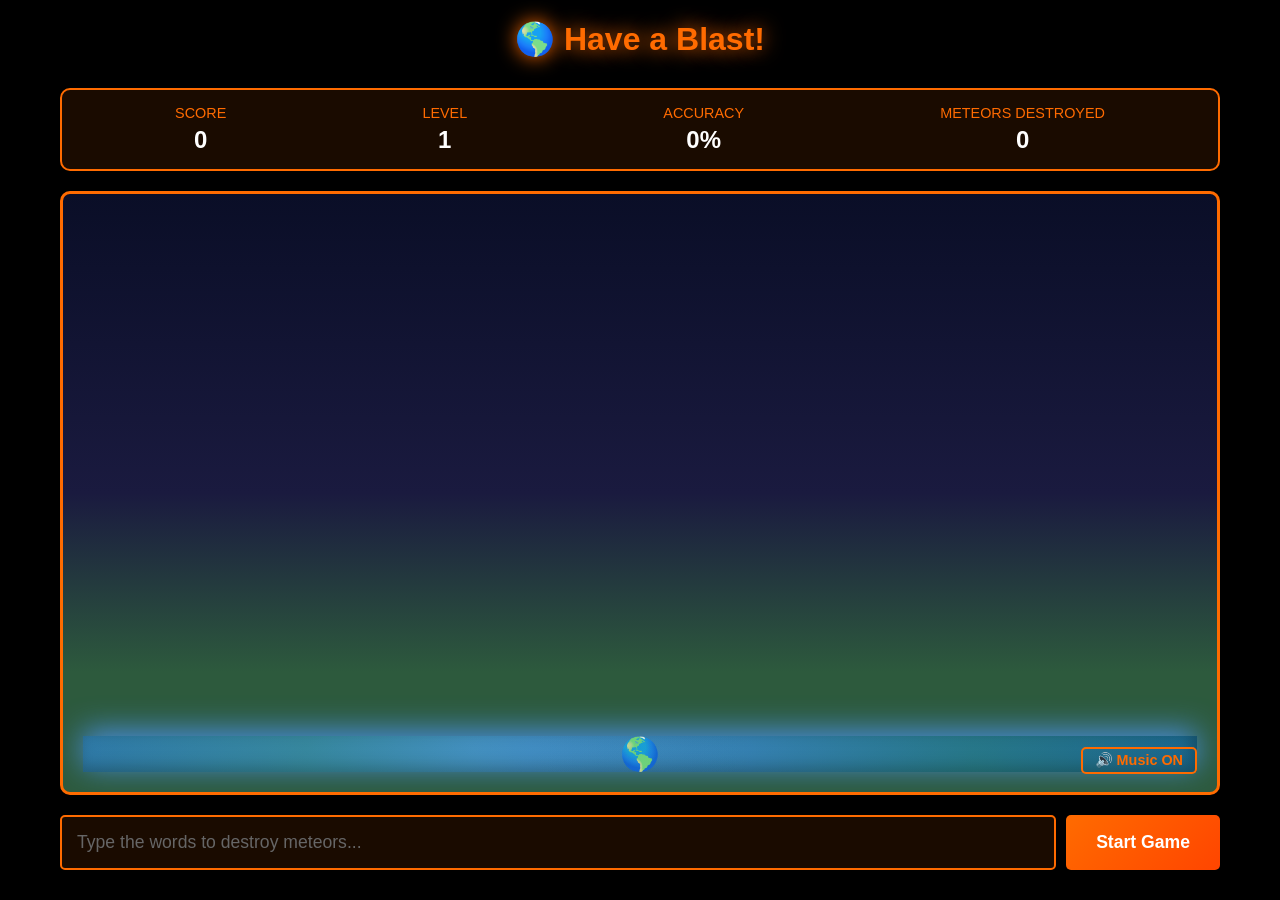
==== enn/index.html @ 9406c1b1 "Add files via upload" ====
<!DOCTYPE html>
<html lang="en">
<head>
    <meta charset="UTF-8">
    <meta name="viewport" content="width=device-width, initial-scale=1.0">
    <link rel="stylesheet" href="./style.css">
    <link rel="icon" type="image/png" href="https://raw.githubusercontent.com/AJTekniko/ajtekniko/main/pics/profile-pic.png">
    <title>Have a Blast!</title>
</head>
<body>
    <div class="container">
        <div class="header">
            <h1>🌎 Have a Blast!</h1>
        </div>

        <div class="game-info">
            <div class="info-item">
                <div class="info-label">Score</div>
                <div class="info-value" id="score">0</div>
            </div>
            <div class="info-item">
                <div class="info-label">Level</div>
                <div class="info-value" id="level">1</div>
            </div>
            <div class="info-item">
                <div class="info-label">Accuracy</div>
                <div class="info-value" id="accuracy">0%</div>
            </div>
            <div class="info-item">
                <div class="info-label">Meteors Destroyed</div>
                <div class="info-value" id="destroyed">0</div>
            </div>
        </div>

        <div class="game-area">
            <div class="space-area" id="spaceArea"></div>
            <div class="earth-container">
                <div class="earth">🌎</div>
                <button class="music-toggle" id="musicToggle">🔊 Music ON</button>
            </div>
            <!-- Created by Alberto J. -->
            <div class="game-over" id="gameOver">
                <h2>GAME OVER!</h2>
                <div class="score" id="finalScore">0</div>
                <div class="stats">
                    <div class="stats-row">
                        <span>Final Level:</span>
                        <span id="statsFinalLevel">1</span>
                    </div>
                    <div class="stats-row">
                        <span>Meteors Destroyed:</span>
                        <span id="statsDestroyed">0</span>
                    </div>
                    <div class="stats-row">
                        <span>Accuracy:</span>
                        <span id="statsAccuracy">0%</span>
                    </div>
                    <div class="stats-divider"></div>
                    <div class="high-score-section">
                        <h3>⭐ Your High Score</h3>
                        <div class="stats-row">
                            <span>Score:</span>
                            <span id="statsHighScore">0</span>
                        </div>
                        <div class="stats-row">
                            <span>Meteors Destroyed:</span>
                            <span id="statsHighScoreMeteors">0</span>
                        </div>
                    </div>
                </div>
                <div class="controls">
                    <button onclick="location.reload()">Play Again</button>
                </div>
            </div>
        </div>

        <div class="input-area">
            <input type="text" id="input" placeholder="Type the words to destroy meteors..." autocomplete="off">
            <button id="startBtn" onclick="startGame()">Start Game</button>
        </div>
    </div>
    <script src="script.js"></script>
</body>
</html>
---- enn/style.css ----
* {
            margin: 0;
            padding: 0;
            box-sizing: border-box;
        }

        body {
            font-family: 'Arial', sans-serif;
            background: #000;
            display: flex;
            justify-content: center;
            align-items: center;
            min-height: 100vh;
            color: #fff;
            overflow: hidden;
        }

        .container {
            width: 100%;
            max-width: 1200px;
            padding: 20px;
            display: flex;
            flex-direction: column;
            height: 100vh;
        }

        .header {
            text-align: center;
            margin-bottom: 20px;
        }

        h1 {
            font-size: 2em;
            margin-bottom: 10px;
            text-shadow: 0 0 20px #ff6b00;
            color: #ff6b00;
        }

        .game-info {
            display: flex;
            justify-content: space-around;
            margin-bottom: 20px;
            background: rgba(255, 107, 0, 0.1);
            padding: 15px;
            border-radius: 10px;
            border: 2px solid #ff6b00;
        }

        .info-item {
            text-align: center;
        }

        .info-label {
            color: #ff6b00;
            font-size: 0.9em;
            text-transform: uppercase;
        }

        .info-value {
            font-size: 1.5em;
            font-weight: bold;
            color: #fff;
            margin-top: 5px;
        }

        .game-area {
            flex: 1;
            background: linear-gradient(180deg, #0a0e27 0%, #1a1a3f 50%, #2d5a3d 80%);
            border: 3px solid #ff6b00;
            border-radius: 10px;
            padding: 20px;
            position: relative;
            overflow: hidden;
            margin-bottom: 20px;
            display: flex;
            flex-direction: column;
        }

        .space-area {
            flex: 1;
            position: relative;
            overflow: hidden;
        }

        .meteor {
            position: absolute;
            width: 80px;
            height: 80px;
            background-size: contain;
            background-repeat: no-repeat;
            background-position: center;
            display: flex;
            align-items: center;
            justify-content: center;
            font-weight: bold;
            text-align: center;
            padding: 5px;
            color: #fff;
            text-shadow: 2px 2px 4px rgba(0,0,0,0.8);
            border: 2px solid transparent;
        }

        .meteor.active {
            filter: drop-shadow(0 0 15px #ffff00);
        }

        .word-text {
            display: flex;
            flex-direction: column;
            align-items: center;
            gap: 2px;
            width: 100%;
            background: rgba(0, 0, 0, 0.7);
            padding: 3px;
            border-radius: 3px;
        }

        .language1 {
            color: #00ff88;
            font-size: 1.1em;
            font-weight: bold;
        }

        .language2 {
            color: #ffaaaa;
            font-size: 0.7em;
            opacity: 0.75;
        }

        .remaining {
            color: #ffcccc;
            font-size: 0.8em;
        }

        .earth-container {
            width: 100%;
            height: 4vh;
            position: relative;
            margin-top: auto;
        }

        .earth {
            width: 100%;
            height: 100%;
            background: radial-gradient(circle at 35% 35%, #4a90e2, #1a5f9f);
            border-radius: 0;
            position: relative;
            box-shadow: 0 -5px 30px #4a90e2, inset -5px -5px 15px rgba(0,0,0,0.3);
            display: flex;
            align-items: center;
            justify-content: center;
            font-size: 2em;
            color: #fff;
        }

        .earth::after {
            content: '';
            position: absolute;
            width: 100%;
            height: 100%;
            background: 
                radial-gradient(circle at 20% 30%, rgba(34, 139, 34, 0.3) 0%, transparent 50%),
                radial-gradient(circle at 80% 70%, rgba(34, 139, 34, 0.3) 0%, transparent 50%);
            border-radius: 0;
        }

        .explosion {
            position: absolute;
            width: 100px;
            height: 100px;
            pointer-events: none;
        }

        .explosion-particle {
            position: absolute;
            width: 8px;
            height: 8px;
            background: #ff6b00;
            border-radius: 50%;
            animation: particleExplosion 0.6s ease-out forwards;
        }

        @keyframes particleExplosion {
            0% {
                opacity: 1;
                transform: translate(0, 0) scale(1);
            }
            100% {
                opacity: 0;
                transform: translate(var(--tx), var(--ty)) scale(0);
            }
        }

        .input-area {
            display: flex;
            gap: 10px;
            margin-bottom: 10px;
        }

        input[type="text"] {
            flex: 1;
            padding: 15px;
            font-size: 1.1em;
            background: rgba(255, 107, 0, 0.1);
            border: 2px solid #ff6b00;
            border-radius: 5px;
            color: #fff;
            outline: none;
            transition: all 0.3s ease;
        }

        input[type="text"]:focus {
            background: rgba(255, 107, 0, 0.2);
            box-shadow: 0 0 20px #ff6b00;
        }

        input[type="text"]::placeholder {
            color: #666;
        }

        button {
            padding: 15px 30px;
            font-size: 1.1em;
            background: linear-gradient(135deg, #ff6b00 0%, #ff4500 100%);
            color: #fff;
            border: none;
            border-radius: 5px;
            cursor: pointer;
            font-weight: bold;
            transition: all 0.3s ease;
        }

        button:hover {
            transform: scale(1.05);
            box-shadow: 0 0 20px #ff6b00;
        }

        button:active {
            transform: scale(0.95);
        }

        button:disabled {
            opacity: 0.5;
            cursor: not-allowed;
        }

        .game-over {
            display: none;
            position: fixed;
            top: 50%;
            left: 50%;
            transform: translate(-50%, -50%);
            background: rgba(0, 0, 0, 0.98);
            padding: 40px;
            border-radius: 15px;
            border: 3px solid #ff2000;
            text-align: center;
            z-index: 100;
            min-width: 350px;
            box-shadow: 0 0 50px #ff6b00;
            max-height: 90vh;
            overflow-y: auto;
        }

        .game-over.show {
            display: block;
        }

        .game-over h2 {
            font-size: 2.5em;
            margin-bottom: 20px;
            color: #ff2000;
        }

        .game-over .score {
            color: #ff6b00;
            font-size: 2.5em;
            font-weight: bold;
            margin: 20px 0;
        }

        .stats {
            text-align: left;
            margin-top: 20px;
            padding: 15px;
            background: rgba(255, 107, 0, 0.1);
            border-radius: 5px;
            border: 1px solid #ff6b00;
        }

        .stats-row {
            display: flex;
            justify-content: space-between;
            margin: 8px 0;
            font-size: 1.1em;
        }

        .stats-divider {
            border-top: 1px solid #ff6b00;
            margin: 15px 0;
        }

        .high-score-section {
            margin-top: 15px;
            padding: 15px;
            background: rgba(255, 215, 0, 0.1);
            border: 1px solid #ffd700;
            border-radius: 5px;
        }

        .high-score-section h3 {
            color: #ffd700;
            font-size: 1em;
            margin-bottom: 10px;
            text-transform: uppercase;
        }

        .high-score-section .stats-row {
            color: #ffd700;
        }

        .controls {
            text-align: center;
            margin-top: 20px;
        }

        .controls button {
            margin-right: 10px;
        }

        .level-up {
            position: fixed;
            top: 50%;
            left: 50%;
            transform: translate(-50%, -50%);
            font-size: 4em;
            color: #ff6b00;
            text-shadow: 0 0 20px #ff6b00;
            pointer-events: none;
            animation: levelUpAnimation 2s ease-out forwards;
            z-index: 50;
        }

        @keyframes levelUpAnimation {
            0% {
                opacity: 1;
                transform: translate(-50%, -50%) scale(1);
            }
            100% {
                opacity: 0;
                transform: translate(-50%, -50%) scale(2);
            }
        }

        .damage-screen {
            position: fixed;
            top: 0;
            left: 0;
            width: 100%;
            height: 100%;
            background: rgba(255, 0, 0, 0.3);
            pointer-events: none;
            opacity: 0;
            animation: damageFlash 0.3s ease-out forwards;
            z-index: 75;
        }

        @keyframes damageFlash {
            0% { opacity: 1; }
            100% { opacity: 0; }
        }

        .music-toggle {
            position: absolute;
            bottom: -2px;
            right: 0px;
            background: rgba(255, 107, 0, 0);
            border: 2px solid #ff6b00;
            color: #ff6b00;
            padding: 3px 12px;
            border-radius: 5px;
            cursor: pointer;
            font-weight: bold;
            z-index: 20;
            transition: all 0.3s ease;
            font-size: 0.9em;
        }

        .music-toggle:hover {
            background: rgba(255, 107, 0, 0.5);
            box-shadow: 0 0 15px #ff6b00;
        }
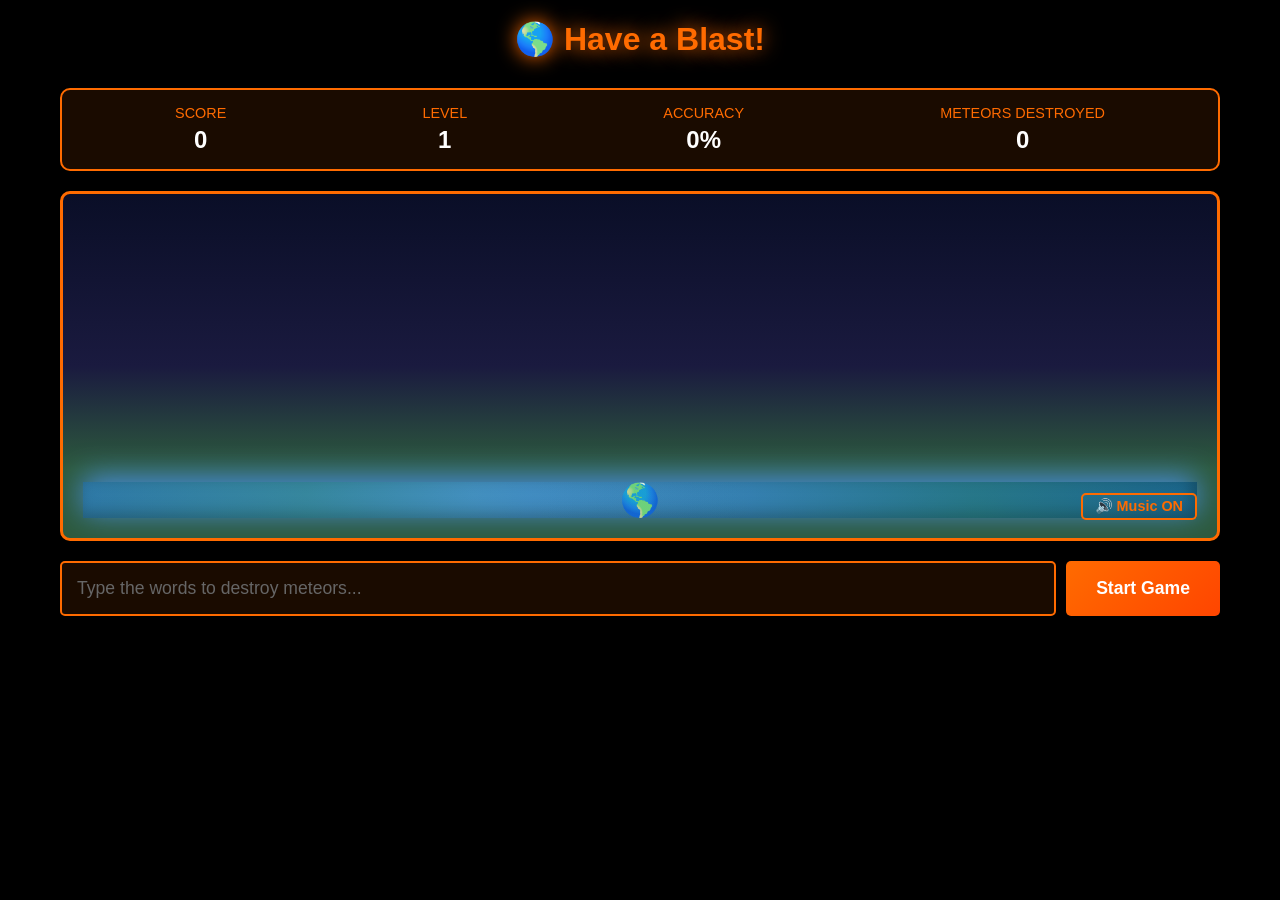
==== commit b196dc0c: "Update index.html" ====
--- a/enn/index.html
+++ b/enn/index.html
@@ -1,84 +1 @@
-<!DOCTYPE html>
-<html lang="en">
-<head>
-    <meta charset="UTF-8">
-    <meta name="viewport" content="width=device-width, initial-scale=1.0">
-    <link rel="stylesheet" href="./style.css">
-    <link rel="icon" type="image/png" href="https://raw.githubusercontent.com/AJTekniko/ajtekniko/main/pics/profile-pic.png">
-    <title>Have a Blast!</title>
-</head>
-<body>
-    <div class="container">
-        <div class="header">
-            <h1>🌎 Have a Blast!</h1>
-        </div>
-
-        <div class="game-info">
-            <div class="info-item">
-                <div class="info-label">Score</div>
-                <div class="info-value" id="score">0</div>
-            </div>
-            <div class="info-item">
-                <div class="info-label">Level</div>
-                <div class="info-value" id="level">1</div>
-            </div>
-            <div class="info-item">
-                <div class="info-label">Accuracy</div>
-                <div class="info-value" id="accuracy">0%</div>
-            </div>
-            <div class="info-item">
-                <div class="info-label">Meteors Destroyed</div>
-                <div class="info-value" id="destroyed">0</div>
-            </div>
-        </div>
-
-        <div class="game-area">
-            <div class="space-area" id="spaceArea"></div>
-            <div class="earth-container">
-                <div class="earth">🌎</div>
-                <button class="music-toggle" id="musicToggle">🔊 Music ON</button>
-            </div>
-            <!-- Created by Alberto J. -->
-            <div class="game-over" id="gameOver">
-                <h2>GAME OVER!</h2>
-                <div class="score" id="finalScore">0</div>
-                <div class="stats">
-                    <div class="stats-row">
-                        <span>Final Level:</span>
-                        <span id="statsFinalLevel">1</span>
-                    </div>
-                    <div class="stats-row">
-                        <span>Meteors Destroyed:</span>
-                        <span id="statsDestroyed">0</span>
-                    </div>
-                    <div class="stats-row">
-                        <span>Accuracy:</span>
-                        <span id="statsAccuracy">0%</span>
-                    </div>
-                    <div class="stats-divider"></div>
-                    <div class="high-score-section">
-                        <h3>⭐ Your High Score</h3>
-                        <div class="stats-row">
-                            <span>Score:</span>
-                            <span id="statsHighScore">0</span>
-                        </div>
-                        <div class="stats-row">
-                            <span>Meteors Destroyed:</span>
-                            <span id="statsHighScoreMeteors">0</span>
-                        </div>
-                    </div>
-                </div>
-                <div class="controls">
-                    <button onclick="location.reload()">Play Again</button>
-                </div>
-            </div>
-        </div>
-
-        <div class="input-area">
-            <input type="text" id="input" placeholder="Type the words to destroy meteors..." autocomplete="off">
-            <button id="startBtn" onclick="startGame()">Start Game</button>
-        </div>
-    </div>
-    <script src="script.js"></script>
-</body>
-</html>+<!DOCTYPE html><html lang="en"><head><meta charset="UTF-8"><meta name="viewport" content="width=device-width, initial-scale=1.0"><link rel="stylesheet" href="./style.css"><link rel="icon" type="image/png" href="https://raw.githubusercontent.com/AJTekniko/ajtekniko/main/pics/profile-pic.png"><title>Have a Blast!</title></head><body><div class="container"><div class="header"><h1>🌎 Have a Blast!</h1></div><div class="game-info"><div class="info-item"><div class="info-label">Score</div><div class="info-value" id="score">0</div></div><div class="info-item"><div class="info-label">Level</div><div class="info-value" id="level">1</div></div><div class="info-item"><div class="info-label">Accuracy</div><div class="info-value" id="accuracy">0%</div></div><div class="info-item"><div class="info-label">Meteors Destroyed</div><div class="info-value" id="destroyed">0</div></div></div><div class="game-area"><div class="space-area" id="spaceArea"></div><div class="earth-container"><div class="earth">🌎</div><button class="music-toggle" id="musicToggle">🔊 Music ON</button></div><div class="game-over" id="gameOver"><h2>GAME OVER!</h2><div class="score" id="finalScore">0</div><div class="stats"><div class="stats-row"><span>Final Level:</span><span id="statsFinalLevel">1</span></div><div class="stats-row"><span>Meteors Destroyed:</span><span id="statsDestroyed">0</span></div><div class="stats-row"><span>Accuracy:</span><span id="statsAccuracy">0%</span></div><div class="stats-divider"></div><div class="high-score-section"><h3>⭐ Your High Score</h3><div class="stats-row"><span>Score:</span><span id="statsHighScore">0</span></div><div class="stats-row"><span>Meteors Destroyed:</span><span id="statsHighScoreMeteors">0</span></div></div></div><div class="controls"><button onclick="location.reload()">Play Again</button></div></div></div><div class="input-area"><input type="text" id="input" placeholder="Type the words to destroy meteors..." autocomplete="off"><button id="startBtn" onclick="startGame()">Start Game</button></div></div><script src="script.js"></script></body></html>
--- a/enn/style.css
+++ b/enn/style.css
@@ -1,392 +1 @@
-        * {
-            margin: 0;
-            padding: 0;
-            box-sizing: border-box;
-        }
-
-        body {
-            font-family: 'Arial', sans-serif;
-            background: #000;
-            display: flex;
-            justify-content: center;
-            align-items: center;
-            min-height: 100vh;
-            color: #fff;
-            overflow: hidden;
-        }
-
-        .container {
-            width: 100%;
-            max-width: 1200px;
-            padding: 20px;
-            display: flex;
-            flex-direction: column;
-            height: 100vh;
-        }
-
-        .header {
-            text-align: center;
-            margin-bottom: 20px;
-        }
-
-        h1 {
-            font-size: 2em;
-            margin-bottom: 10px;
-            text-shadow: 0 0 20px #ff6b00;
-            color: #ff6b00;
-        }
-
-        .game-info {
-            display: flex;
-            justify-content: space-around;
-            margin-bottom: 20px;
-            background: rgba(255, 107, 0, 0.1);
-            padding: 15px;
-            border-radius: 10px;
-            border: 2px solid #ff6b00;
-        }
-
-        .info-item {
-            text-align: center;
-        }
-
-        .info-label {
-            color: #ff6b00;
-            font-size: 0.9em;
-            text-transform: uppercase;
-        }
-
-        .info-value {
-            font-size: 1.5em;
-            font-weight: bold;
-            color: #fff;
-            margin-top: 5px;
-        }
-
-        .game-area {
-            flex: 1;
-            background: linear-gradient(180deg, #0a0e27 0%, #1a1a3f 50%, #2d5a3d 80%);
-            border: 3px solid #ff6b00;
-            border-radius: 10px;
-            padding: 20px;
-            position: relative;
-            overflow: hidden;
-            margin-bottom: 20px;
-            display: flex;
-            flex-direction: column;
-        }
-
-        .space-area {
-            flex: 1;
-            position: relative;
-            overflow: hidden;
-        }
-
-        .meteor {
-            position: absolute;
-            width: 80px;
-            height: 80px;
-            background-size: contain;
-            background-repeat: no-repeat;
-            background-position: center;
-            display: flex;
-            align-items: center;
-            justify-content: center;
-            font-weight: bold;
-            text-align: center;
-            padding: 5px;
-            color: #fff;
-            text-shadow: 2px 2px 4px rgba(0,0,0,0.8);
-            border: 2px solid transparent;
-        }
-
-        .meteor.active {
-            filter: drop-shadow(0 0 15px #ffff00);
-        }
-
-        .word-text {
-            display: flex;
-            flex-direction: column;
-            align-items: center;
-            gap: 2px;
-            width: 100%;
-            background: rgba(0, 0, 0, 0.7);
-            padding: 3px;
-            border-radius: 3px;
-        }
-
-        .language1 {
-            color: #00ff88;
-            font-size: 1.1em;
-            font-weight: bold;
-        }
-
-        .language2 {
-            color: #ffaaaa;
-            font-size: 0.7em;
-            opacity: 0.75;
-        }
-
-        .remaining {
-            color: #ffcccc;
-            font-size: 0.8em;
-        }
-
-        .earth-container {
-            width: 100%;
-            height: 4vh;
-            position: relative;
-            margin-top: auto;
-        }
-
-        .earth {
-            width: 100%;
-            height: 100%;
-            background: radial-gradient(circle at 35% 35%, #4a90e2, #1a5f9f);
-            border-radius: 0;
-            position: relative;
-            box-shadow: 0 -5px 30px #4a90e2, inset -5px -5px 15px rgba(0,0,0,0.3);
-            display: flex;
-            align-items: center;
-            justify-content: center;
-            font-size: 2em;
-            color: #fff;
-        }
-
-        .earth::after {
-            content: '';
-            position: absolute;
-            width: 100%;
-            height: 100%;
-            background: 
-                radial-gradient(circle at 20% 30%, rgba(34, 139, 34, 0.3) 0%, transparent 50%),
-                radial-gradient(circle at 80% 70%, rgba(34, 139, 34, 0.3) 0%, transparent 50%);
-            border-radius: 0;
-        }
-
-        .explosion {
-            position: absolute;
-            width: 100px;
-            height: 100px;
-            pointer-events: none;
-        }
-
-        .explosion-particle {
-            position: absolute;
-            width: 8px;
-            height: 8px;
-            background: #ff6b00;
-            border-radius: 50%;
-            animation: particleExplosion 0.6s ease-out forwards;
-        }
-
-        @keyframes particleExplosion {
-            0% {
-                opacity: 1;
-                transform: translate(0, 0) scale(1);
-            }
-            100% {
-                opacity: 0;
-                transform: translate(var(--tx), var(--ty)) scale(0);
-            }
-        }
-
-        .input-area {
-            display: flex;
-            gap: 10px;
-            margin-bottom: 10px;
-        }
-
-        input[type="text"] {
-            flex: 1;
-            padding: 15px;
-            font-size: 1.1em;
-            background: rgba(255, 107, 0, 0.1);
-            border: 2px solid #ff6b00;
-            border-radius: 5px;
-            color: #fff;
-            outline: none;
-            transition: all 0.3s ease;
-        }
-
-        input[type="text"]:focus {
-            background: rgba(255, 107, 0, 0.2);
-            box-shadow: 0 0 20px #ff6b00;
-        }
-
-        input[type="text"]::placeholder {
-            color: #666;
-        }
-
-        button {
-            padding: 15px 30px;
-            font-size: 1.1em;
-            background: linear-gradient(135deg, #ff6b00 0%, #ff4500 100%);
-            color: #fff;
-            border: none;
-            border-radius: 5px;
-            cursor: pointer;
-            font-weight: bold;
-            transition: all 0.3s ease;
-        }
-
-        button:hover {
-            transform: scale(1.05);
-            box-shadow: 0 0 20px #ff6b00;
-        }
-
-        button:active {
-            transform: scale(0.95);
-        }
-
-        button:disabled {
-            opacity: 0.5;
-            cursor: not-allowed;
-        }
-
-        .game-over {
-            display: none;
-            position: fixed;
-            top: 50%;
-            left: 50%;
-            transform: translate(-50%, -50%);
-            background: rgba(0, 0, 0, 0.98);
-            padding: 40px;
-            border-radius: 15px;
-            border: 3px solid #ff2000;
-            text-align: center;
-            z-index: 100;
-            min-width: 350px;
-            box-shadow: 0 0 50px #ff6b00;
-            max-height: 90vh;
-            overflow-y: auto;
-        }
-
-        .game-over.show {
-            display: block;
-        }
-
-        .game-over h2 {
-            font-size: 2.5em;
-            margin-bottom: 20px;
-            color: #ff2000;
-        }
-
-        .game-over .score {
-            color: #ff6b00;
-            font-size: 2.5em;
-            font-weight: bold;
-            margin: 20px 0;
-        }
-
-        .stats {
-            text-align: left;
-            margin-top: 20px;
-            padding: 15px;
-            background: rgba(255, 107, 0, 0.1);
-            border-radius: 5px;
-            border: 1px solid #ff6b00;
-        }
-
-        .stats-row {
-            display: flex;
-            justify-content: space-between;
-            margin: 8px 0;
-            font-size: 1.1em;
-        }
-
-        .stats-divider {
-            border-top: 1px solid #ff6b00;
-            margin: 15px 0;
-        }
-
-        .high-score-section {
-            margin-top: 15px;
-            padding: 15px;
-            background: rgba(255, 215, 0, 0.1);
-            border: 1px solid #ffd700;
-            border-radius: 5px;
-        }
-
-        .high-score-section h3 {
-            color: #ffd700;
-            font-size: 1em;
-            margin-bottom: 10px;
-            text-transform: uppercase;
-        }
-
-        .high-score-section .stats-row {
-            color: #ffd700;
-        }
-
-        .controls {
-            text-align: center;
-            margin-top: 20px;
-        }
-
-        .controls button {
-            margin-right: 10px;
-        }
-
-        .level-up {
-            position: fixed;
-            top: 50%;
-            left: 50%;
-            transform: translate(-50%, -50%);
-            font-size: 4em;
-            color: #ff6b00;
-            text-shadow: 0 0 20px #ff6b00;
-            pointer-events: none;
-            animation: levelUpAnimation 2s ease-out forwards;
-            z-index: 50;
-        }
-
-        @keyframes levelUpAnimation {
-            0% {
-                opacity: 1;
-                transform: translate(-50%, -50%) scale(1);
-            }
-            100% {
-                opacity: 0;
-                transform: translate(-50%, -50%) scale(2);
-            }
-        }
-
-        .damage-screen {
-            position: fixed;
-            top: 0;
-            left: 0;
-            width: 100%;
-            height: 100%;
-            background: rgba(255, 0, 0, 0.3);
-            pointer-events: none;
-            opacity: 0;
-            animation: damageFlash 0.3s ease-out forwards;
-            z-index: 75;
-        }
-
-        @keyframes damageFlash {
-            0% { opacity: 1; }
-            100% { opacity: 0; }
-        }
-
-        .music-toggle {
-            position: absolute;
-            bottom: -2px;
-            right: 0px;
-            background: rgba(255, 107, 0, 0);
-            border: 2px solid #ff6b00;
-            color: #ff6b00;
-            padding: 3px 12px;
-            border-radius: 5px;
-            cursor: pointer;
-            font-weight: bold;
-            z-index: 20;
-            transition: all 0.3s ease;
-            font-size: 0.9em;
-        }
-
-        .music-toggle:hover {
-            background: rgba(255, 107, 0, 0.5);
-            box-shadow: 0 0 15px #ff6b00;
-        }+*{margin:0;padding:0;box-sizing:border-box}body{font-family:'Arial',sans-serif;background:#000;display:flex;justify-content:center;align-items:center;min-height:100vh;color:#fff;overflow:hidden}.container{width:100%;max-width:1200px;padding:20px;display:flex;flex-direction:column;height:100vh}.header{text-align:center;margin-bottom:20px}h1{font-size:2em;margin-bottom:10px;text-shadow:0 0 20px #ff6b00;color:#ff6b00}.game-info{display:flex;justify-content:space-around;margin-bottom:20px;background:rgb(255 107 0 / .1);padding:15px;border-radius:10px;border:2px solid #ff6b00}.info-item{text-align:center}.info-label{color:#ff6b00;font-size:.9em;text-transform:uppercase}.info-value{font-size:1.5em;font-weight:700;color:#fff;margin-top:5px}.game-area{flex:1;background:linear-gradient(180deg,#0a0e27 0%,#1a1a3f 50%,#2d5a3d 80%);border:3px solid #ff6b00;border-radius:10px;padding:20px;position:relative;overflow:hidden;margin-bottom:20px;display:flex;flex-direction:column;max-height:350px}.space-area{flex:1;position:relative;overflow:hidden}.meteor{position:absolute;width:80px;height:80px;background-size:contain;background-repeat:no-repeat;background-position:center;display:flex;align-items:center;justify-content:center;font-weight:700;text-align:center;padding:5px;color:#fff;text-shadow:2px 2px 4px rgb(0 0 0 / .8);border:2px solid #fff0}.meteor.active{filter:drop-shadow(0 0 15px #ffff00)}.word-text{display:flex;flex-direction:column;align-items:center;gap:2px;width:100%;background:rgb(0 0 0 / .7);padding:3px;border-radius:3px}.language1{color:#0f8;font-size:1.1em;font-weight:700}.language2{color:#faa;font-size:.7em;opacity:.75}.remaining{color:#fcc;font-size:.8em}.earth-container{width:100%;height:4vh;position:relative;margin-top:auto}.earth{width:100%;height:100%;background:radial-gradient(circle at 35% 35%,#4a90e2,#1a5f9f);border-radius:0;position:relative;box-shadow:0 -5px 30px #4a90e2,inset -5px -5px 15px rgb(0 0 0 / .3);display:flex;align-items:center;justify-content:center;font-size:2em;color:#fff}.earth::after{content:'';position:absolute;width:100%;height:100%;background:radial-gradient(circle at 20% 30%,rgb(34 139 34 / .3) 0%,transparent 50%),radial-gradient(circle at 80% 70%,rgb(34 139 34 / .3) 0%,transparent 50%);border-radius:0}.explosion{position:absolute;width:100px;height:100px;pointer-events:none}.explosion-particle{position:absolute;width:8px;height:8px;background:#ff6b00;border-radius:50%;animation:particleExplosion 0.6s ease-out forwards}@keyframes particleExplosion{0%{opacity:1;transform:translate(0,0) scale(1)}100%{opacity:0;transform:translate(var(--tx),var(--ty)) scale(0)}}.input-area{display:flex;gap:10px;margin-bottom:10px}input[type="text"]{flex:1;padding:15px;font-size:1.1em;background:rgb(255 107 0 / .1);border:2px solid #ff6b00;border-radius:5px;color:#fff;outline:none;transition:all 0.3s ease}input[type="text"]:focus{background:rgb(255 107 0 / .2);box-shadow:0 0 20px #ff6b00}input[type="text"]::placeholder{color:#666}button{padding:15px 30px;font-size:1.1em;background:linear-gradient(135deg,#ff6b00 0%,#ff4500 100%);color:#fff;border:none;border-radius:5px;cursor:pointer;font-weight:700;transition:all 0.3s ease}button:hover{transform:scale(1.05);box-shadow:0 0 20px #ff6b00}button:active{transform:scale(.95)}button:disabled{opacity:.5;cursor:not-allowed}.game-over{display:none;position:fixed;top:50%;left:50%;transform:translate(-50%,-50%);background:rgb(0 0 0 / .98);padding:40px;border-radius:15px;border:3px solid #ff2000;text-align:center;z-index:100;min-width:350px;box-shadow:0 0 50px #ff6b00;max-height:90vh;overflow-y:auto}.game-over.show{display:block}.game-over h2{font-size:2.5em;margin-bottom:20px;color:#ff2000}.game-over .score{color:#ff6b00;font-size:2.5em;font-weight:700;margin:20px 0}.stats{text-align:left;margin-top:20px;padding:15px;background:rgb(255 107 0 / .1);border-radius:5px;border:1px solid #ff6b00}.stats-row{display:flex;justify-content:space-between;margin:8px 0;font-size:1.1em}.stats-divider{border-top:1px solid #ff6b00;margin:15px 0}.high-score-section{margin-top:15px;padding:15px;background:rgb(255 215 0 / .1);border:1px solid gold;border-radius:5px}.high-score-section h3{color:gold;font-size:1em;margin-bottom:10px;text-transform:uppercase}.high-score-section .stats-row{color:gold}.controls{text-align:center;margin-top:20px}.controls button{margin-right:10px}.level-up{position:fixed;top:50%;left:50%;transform:translate(-50%,-50%);font-size:4em;color:#ff6b00;text-shadow:0 0 20px #ff6b00;pointer-events:none;animation:levelUpAnimation 2s ease-out forwards;z-index:50}@keyframes levelUpAnimation{0%{opacity:1;transform:translate(-50%,-50%) scale(1)}100%{opacity:0;transform:translate(-50%,-50%) scale(2)}}.damage-screen{position:fixed;top:0;left:0;width:100%;height:100%;background:rgb(255 0 0 / .3);pointer-events:none;opacity:0;animation:damageFlash 0.3s ease-out forwards;z-index:75}@keyframes damageFlash{0%{opacity:1}100%{opacity:0}}.music-toggle{position:absolute;bottom:-2px;right:0;background:#fff0;border:2px solid #ff6b00;color:#ff6b00;padding:3px 12px;border-radius:5px;cursor:pointer;font-weight:700;z-index:20;transition:all 0.3s ease;font-size:.9em}.music-toggle:hover{background:rgb(255 107 0 / .5);box-shadow:0 0 15px #ff6b00}
